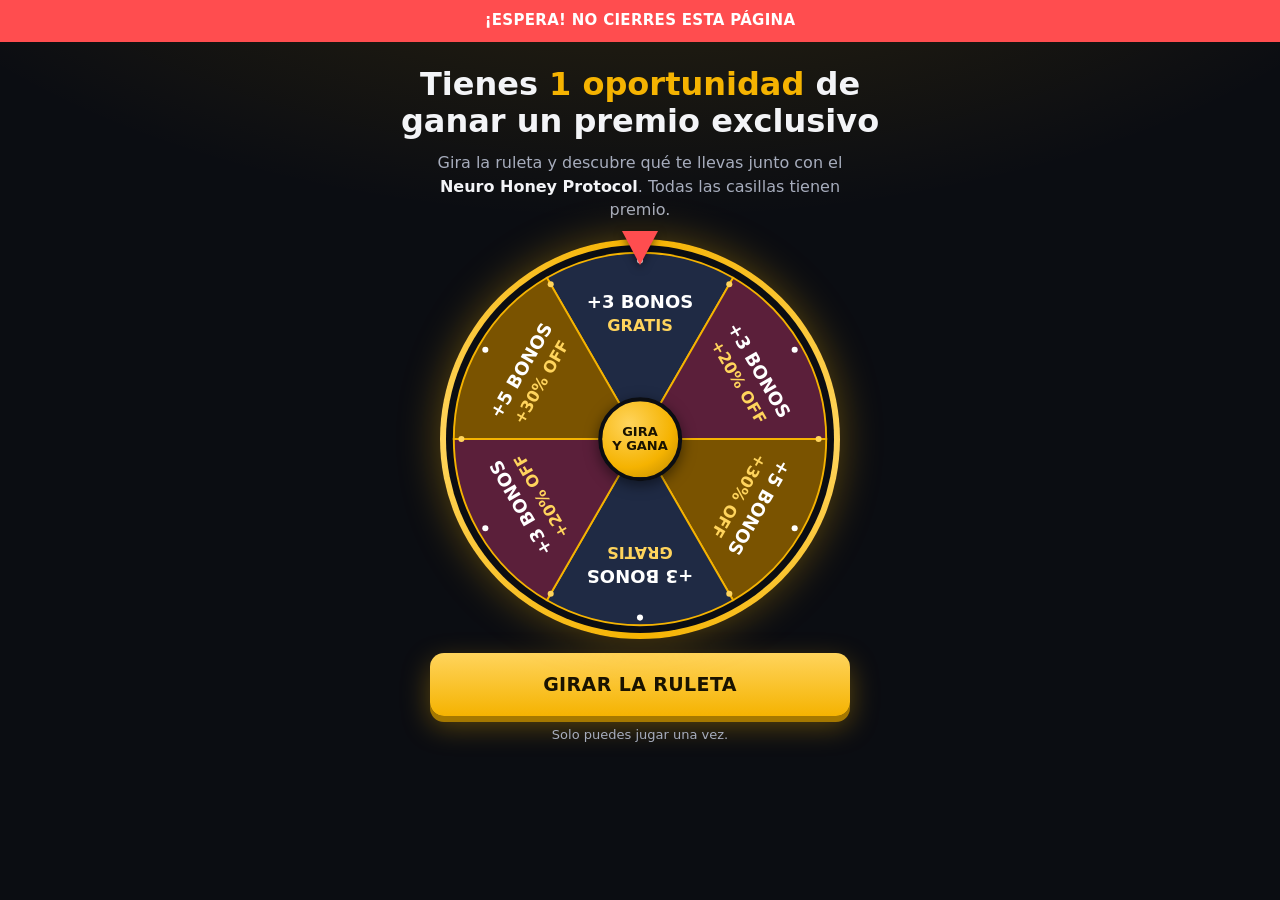
==== funil-raspadinha/index.html @ 25ca3801 "Adiciona página de back redirect com roleta e raspadinha Página única (roleta ou raspadinha, configu" ====
<!doctype html>
<html lang="es">
<head>
<meta charset="utf-8">
<meta name="viewport" content="width=device-width, initial-scale=1, viewport-fit=cover">
<meta name="robots" content="noindex, nofollow">
<title>¡Espera! Tienes un premio</title>
<!-- Cole aqui o script da Utmify (UTMs) e o pixel, se ainda não estiver usando o campo pixelId abaixo -->
<style>
  :root {
    --bg: #0b0d12;
    --bg-2: #131722;
    --card: #171c29;
    --borda: #262d3f;
    --texto: #f3f4f7;
    --texto-2: #a7adbd;
    --ouro: #f5b301;
    --ouro-2: #ffd45c;
    --verde: #18c964;
    --verde-2: #0fa851;
    --vermelho: #ff4d4f;
  }
  * { box-sizing: border-box; margin: 0; padding: 0; }
  html, body { background: var(--bg); color: var(--texto); }
  body {
    font-family: system-ui, -apple-system, "Segoe UI", Roboto, Helvetica, Arial, sans-serif;
    line-height: 1.45;
    min-height: 100vh;
    background:
      radial-gradient(1200px 600px at 50% -200px, rgba(245, 179, 1, .18), transparent 70%),
      var(--bg);
    -webkit-font-smoothing: antialiased;
  }
  .faixa {
    background: var(--vermelho);
    color: #fff;
    text-align: center;
    font-weight: 800;
    font-size: 15px;
    letter-spacing: .02em;
    padding: 10px 16px;
    text-transform: uppercase;
  }
  main { max-width: 520px; margin: 0 auto; padding: 24px 16px 48px; }
  h1 {
    font-size: clamp(24px, 6.4vw, 32px);
    line-height: 1.15;
    text-align: center;
    font-weight: 900;
  }
  h1 .destaque { color: var(--ouro); }
  .sub { color: var(--texto-2); text-align: center; margin: 12px auto 0; max-width: 420px; font-size: 16px; }
  .sub strong { color: var(--texto); }

  /* ---------- Roleta ---------- */
  .roleta-wrap { position: relative; width: min(100%, 380px); margin: 28px auto 0; aspect-ratio: 1; }
  .roleta-wrap::before {
    content: ""; position: absolute; inset: -10px; border-radius: 50%;
    background: conic-gradient(from 0deg, var(--ouro), var(--ouro-2), var(--ouro), var(--ouro-2), var(--ouro));
    box-shadow: 0 0 40px rgba(245, 179, 1, .35);
  }
  .roleta-wrap::after {
    content: ""; position: absolute; inset: -4px; border-radius: 50%; background: var(--bg);
  }
  #roleta {
    position: relative; z-index: 1; width: 100%; height: 100%; display: block;
    transform: rotate(0deg);
    transition: transform 5.2s cubic-bezier(.12, .7, .08, 1);
  }
  .ponteiro {
    position: absolute; z-index: 3; left: 50%; top: -18px; transform: translateX(-50%);
    width: 0; height: 0;
    border-left: 18px solid transparent; border-right: 18px solid transparent;
    border-top: 34px solid var(--vermelho);
    filter: drop-shadow(0 3px 4px rgba(0,0,0,.5));
  }
  .centro {
    position: absolute; z-index: 2; left: 50%; top: 50%; transform: translate(-50%, -50%);
    width: 22%; aspect-ratio: 1; border-radius: 50%;
    background: radial-gradient(circle at 35% 30%, var(--ouro-2), var(--ouro) 60%, #b98400);
    border: 4px solid var(--bg);
    display: grid; place-items: center;
    font-weight: 900; font-size: 13px; color: #1a1300; text-align: center; line-height: 1.05;
    box-shadow: 0 4px 14px rgba(0,0,0,.5);
  }

  /* ---------- Raspadinha ---------- */
  .raspa-wrap {
    position: relative; margin: 28px auto 0; width: min(100%, 420px); aspect-ratio: 16 / 10;
    border-radius: 18px; overflow: hidden;
    border: 3px dashed var(--ouro);
    background: var(--card);
    box-shadow: 0 10px 40px rgba(0,0,0,.45);
  }
  .raspa-premio {
    position: absolute; inset: 0; display: flex; flex-direction: column; align-items: center; justify-content: center;
    text-align: center; padding: 16px;
    background: radial-gradient(circle at 50% 40%, rgba(245,179,1,.22), transparent 70%), var(--card);
  }
  .raspa-premio .mini { color: var(--texto-2); font-size: 13px; text-transform: uppercase; letter-spacing: .12em; font-weight: 700; }
  .raspa-premio .grande { color: var(--ouro); font-size: clamp(26px, 8vw, 38px); font-weight: 900; line-height: 1.1; margin-top: 6px; }
  .raspa-premio .linha2 { font-size: 15px; margin-top: 6px; color: var(--texto); font-weight: 600; }
  #raspa-canvas { position: absolute; inset: 0; width: 100%; height: 100%; touch-action: none; cursor: grab; transition: opacity .6s ease; }
  #raspa-canvas.sumir { opacity: 0; pointer-events: none; }
  .dica { text-align: center; color: var(--texto-2); font-size: 14px; margin-top: 12px; }
  .link-revelar {
    display: block; margin: 8px auto 0; background: none; border: 0; color: var(--ouro); font: inherit;
    font-size: 14px; text-decoration: underline; cursor: pointer; padding: 6px;
  }

  /* ---------- Botões ---------- */
  .btn {
    display: block; width: 100%; max-width: 420px; margin: 24px auto 0;
    border: 0; border-radius: 14px; cursor: pointer;
    padding: 18px 20px; font: inherit; font-size: 19px; font-weight: 900; letter-spacing: .02em;
    text-transform: uppercase; text-align: center; text-decoration: none;
    color: #fff; background: linear-gradient(180deg, var(--verde), var(--verde-2));
    box-shadow: 0 6px 0 #0a7a3a, 0 10px 28px rgba(24, 201, 100, .35);
    transition: transform .08s ease, box-shadow .08s ease, filter .2s;
  }
  .btn:active { transform: translateY(4px); box-shadow: 0 2px 0 #0a7a3a, 0 6px 16px rgba(24, 201, 100, .3); }
  .btn:disabled { filter: grayscale(.6) brightness(.8); cursor: default; }
  .btn.pulsar { animation: pulsar 1.6s ease-in-out infinite; }
  .btn.ouro { color: #1a1300; background: linear-gradient(180deg, var(--ouro-2), var(--ouro)); box-shadow: 0 6px 0 #a57800, 0 10px 28px rgba(245, 179, 1, .35); }
  .btn.ouro:active { box-shadow: 0 2px 0 #a57800, 0 6px 16px rgba(245, 179, 1, .3); }
  @keyframes pulsar { 0%, 100% { transform: scale(1); } 50% { transform: scale(1.035); } }
  .uma-vez { text-align: center; color: var(--texto-2); font-size: 13px; margin-top: 10px; }

  /* ---------- Resultado ---------- */
  #resultado { display: none; margin-top: 28px; }
  #resultado.mostrar { display: block; animation: subir .5s ease both; }
  @keyframes subir { from { opacity: 0; transform: translateY(16px); } to { opacity: 1; transform: none; } }
  .card {
    background: var(--card); border: 1px solid var(--borda); border-radius: 18px; padding: 22px 18px;
    box-shadow: 0 10px 40px rgba(0,0,0,.4);
  }
  .card.ganhou { border: 2px solid var(--ouro); }
  .parabens { text-align: center; color: var(--ouro); font-weight: 900; font-size: 14px; letter-spacing: .14em; text-transform: uppercase; }
  .premio-titulo { text-align: center; font-size: clamp(24px, 7vw, 30px); font-weight: 900; line-height: 1.15; margin-top: 6px; }
  .premio-desc { text-align: center; color: var(--texto-2); margin-top: 8px; font-size: 15px; }
  .lista { list-style: none; margin-top: 18px; display: grid; gap: 10px; }
  .lista li {
    display: flex; gap: 10px; align-items: flex-start;
    background: var(--bg-2); border: 1px solid var(--borda); border-radius: 12px; padding: 12px;
    font-size: 15px; font-weight: 600;
  }
  .lista li .ic {
    flex: none; width: 22px; height: 22px; border-radius: 50%; background: var(--verde);
    display: grid; place-items: center; color: #fff; font-size: 13px; font-weight: 900; margin-top: 1px;
  }
  .lista li .tag { margin-left: auto; flex: none; color: var(--ouro); font-size: 12px; font-weight: 800; text-transform: uppercase; align-self: center; }
  .preco { text-align: center; margin-top: 20px; }
  .preco .de { color: var(--texto-2); text-decoration: line-through; font-size: 17px; }
  .preco .rotulo { color: var(--texto-2); font-size: 14px; text-transform: uppercase; letter-spacing: .08em; font-weight: 700; }
  .preco .por { font-size: clamp(34px, 10vw, 44px); font-weight: 900; color: var(--verde); line-height: 1.1; }
  .timer {
    margin-top: 18px; text-align: center; background: rgba(255, 77, 79, .1); border: 1px solid rgba(255, 77, 79, .4);
    border-radius: 12px; padding: 10px; font-size: 14px; color: #ffd0d0;
  }
  .timer strong { font-size: 22px; color: #fff; font-variant-numeric: tabular-nums; display: block; letter-spacing: .04em; }
  .selos { display: flex; justify-content: center; flex-wrap: wrap; gap: 6px 14px; margin-top: 14px; color: var(--texto-2); font-size: 12.5px; }
  .selos span::before { content: "✓ "; color: var(--verde); font-weight: 900; }
  .expirou .parabens { color: var(--texto-2); }

  #confete { position: fixed; inset: 0; width: 100%; height: 100%; pointer-events: none; z-index: 50; }
  .esconder { display: none !important; }

  @media (prefers-reduced-motion: reduce) {
    #roleta { transition-duration: 1.2s; }
    .btn.pulsar { animation: none; }
  }
</style>
</head>
<body>

<div class="faixa" id="faixa"></div>

<main>
  <section id="jogo">
    <h1 id="titulo"></h1>
    <p class="sub" id="subtitulo"></p>

    <!-- Roleta -->
    <div id="area-roleta" class="esconder">
      <div class="roleta-wrap">
        <div class="ponteiro" aria-hidden="true"></div>
        <svg id="roleta" viewBox="0 0 400 400" role="img" aria-label="Ruleta de premios"></svg>
        <div class="centro" id="centro"></div>
      </div>
      <button class="btn ouro pulsar" id="btn-girar" type="button"></button>
    </div>

    <!-- Raspadinha -->
    <div id="area-raspa" class="esconder">
      <div class="raspa-wrap" id="raspa-wrap">
        <div class="raspa-premio" aria-live="polite">
          <span class="mini" id="raspa-mini"></span>
          <span class="grande" id="raspa-grande"></span>
          <span class="linha2" id="raspa-linha2"></span>
        </div>
        <canvas id="raspa-canvas" aria-label="Tarjeta para raspar"></canvas>
      </div>
      <p class="dica" id="raspa-dica"></p>
      <button class="link-revelar" id="btn-revelar" type="button"></button>
    </div>

    <p class="uma-vez" id="uma-vez"></p>
  </section>

  <section id="resultado" aria-live="polite"></section>
</main>

<canvas id="confete" class="esconder" aria-hidden="true"></canvas>

<script>
/* =====================================================================
   CONFIGURAÇÃO — edite só esta parte
   ===================================================================== */
const CONFIG = {
  // "roleta" ou "raspadinha". Dá pra trocar pela URL também: ?modo=raspadinha
  modo: "roleta",

  produto: "Neuro Honey Protocol",
  garantiaDias: 7,

  // Por quantos minutos o prêmio fica reservado depois de ganhar.
  // Quando o tempo acaba, o botão passa a levar para o checkout normal (checkoutPadrao).
  minutosReserva: 10,

  // Checkout normal da oferta (sem prêmio)
  checkoutPadrao: "https://pay.kashpay.com.br/SEU-CHECKOUT-NORMAL",

  // Pixel da Meta (opcional). Deixe "" se o pixel já estiver no <head>.
  pixelId: "",

  // Prêmios. TODOS que aparecem na roleta precisam ser prêmios de verdade, com checkout próprio.
  // "peso" = chance relativa. Ex.: pesos 70/25/5 → 70%, 25% e 5% de chance.
  premios: [
    {
      id: "bonos",
      rotulo: ["+3 BONOS", "GRATIS"],          // texto na fatia da roleta (2 linhas)
      titulo: "3 Bonos extra por el mismo precio",
      descricao: "Te llevas el protocolo completo + 3 materiales exclusivos que no están en la oferta normal.",
      bonus: [
        "Bono 1: Guía de Recetas Neuro-Nutritivas",
        "Bono 2: Audio de Relajación Profunda",
        "Bono 3: Plan Diario de 21 Días",
      ],
      precoDe: "",                              // vazio = mesmo preço (sem riscado)
      precoPor: "US$ 37",
      checkout: "https://pay.kashpay.com.br/SEU-CHECKOUT-BONUS",
      peso: 70,
      cor: "#1f2a44",
    },
    {
      id: "bonos-desc",
      rotulo: ["+3 BONOS", "+20% OFF"],
      titulo: "3 Bonos extra + 20% de descuento",
      descricao: "El protocolo completo + 3 materiales exclusivos, y además pagas menos.",
      bonus: [
        "Bono 1: Guía de Recetas Neuro-Nutritivas",
        "Bono 2: Audio de Relajación Profunda",
        "Bono 3: Plan Diario de 21 Días",
      ],
      precoDe: "US$ 37",
      precoPor: "US$ 29,60",
      checkout: "https://pay.kashpay.com.br/SEU-CHECKOUT-BONUS-20OFF",
      peso: 25,
      cor: "#5b1f3a",
    },
    {
      id: "vip",
      rotulo: ["+5 BONOS", "+30% OFF"],
      titulo: "5 Bonos extra + 30% de descuento",
      descricao: "El premio mayor: el protocolo completo, 5 materiales exclusivos y el mejor precio.",
      bonus: [
        "Bono 1: Guía de Recetas Neuro-Nutritivas",
        "Bono 2: Audio de Relajación Profunda",
        "Bono 3: Plan Diario de 21 Días",
        "Bono 4: Checklist de Hábitos Matutinos",
        "Bono 5: Acceso a Actualizaciones de por Vida",
      ],
      precoDe: "US$ 37",
      precoPor: "US$ 25,90",
      checkout: "https://pay.kashpay.com.br/SEU-CHECKOUT-VIP",
      peso: 5,
      cor: "#7a5300",
    },
  ],

  // Textos da página (espanhol). Use {produto} para inserir o nome do produto.
  textos: {
    faixa: "¡Espera! No cierres esta página",
    titulo: 'Tienes <span class="destaque">1 oportunidad</span> de ganar un premio exclusivo',
    subRoleta: "Gira la ruleta y descubre qué te llevas junto con el <strong>{produto}</strong>. Todas las casillas tienen premio.",
    subRaspa: "Raspa la tarjeta y descubre qué te llevas junto con el <strong>{produto}</strong>. Todas las tarjetas tienen premio.",
    centroRoleta: "GIRA<br>Y GANA",
    btnGirar: "Girar la ruleta",
    btnGirando: "Girando…",
    raspaDica: "👆 Raspa la tarjeta con el dedo",
    raspaRevelar: "Prefiero revelar sin raspar",
    raspaMini: "Ganaste",
    umaVez: "Solo puedes jugar una vez.",
    parabens: "¡Felicidades! Ganaste",
    rotuloMesmoPreco: "Por el mismo precio",
    rotuloPor: "Hoy por solo",
    timer: "Tu premio está reservado por",
    cta: "Quiero mi premio ahora",
    selos: ["Pago 100% seguro", "Acceso inmediato por email", "Garantía de {garantia} días"],
    tagBonus: "Gratis",
    expirouTitulo: "Tu premio expiró",
    expirouDesc: "Pero todavía puedes acceder al {produto} con el precio normal.",
    expirouCta: "Ver la oferta",
  },
};

/* =====================================================================
   Daqui pra baixo não precisa mexer
   ===================================================================== */
(function () {
  "use strict";

  const T = CONFIG.textos;
  const fill = (s) => String(s)
    .replaceAll("{produto}", CONFIG.produto)
    .replaceAll("{garantia}", CONFIG.garantiaDias);
  const $ = (id) => document.getElementById(id);
  const params = new URLSearchParams(location.search);
  const modo = (params.get("modo") || CONFIG.modo) === "raspadinha" ? "raspadinha" : "roleta";
  const premios = CONFIG.premios.filter((p) => p.peso > 0);
  const CHAVE = "premio_v1_" + CONFIG.produto.toLowerCase().replace(/[^a-z0-9]+/g, "-");

  // ---------- Armazenamento (o prêmio fica salvo e não muda se a pessoa recarregar) ----------
  const store = {
    get() { try { return JSON.parse(localStorage.getItem(CHAVE)); } catch (e) { return null; } },
    set(v) { try { localStorage.setItem(CHAVE, JSON.stringify(v)); } catch (e) {} },
    clear() { try { localStorage.removeItem(CHAVE); } catch (e) {} },
  };
  if (params.get("reset") === "1") store.clear();

  // ---------- Repassa UTMs e parâmetros de rastreio para o checkout ----------
  function comParams(url) {
    try {
      const u = new URL(url);
      params.forEach((v, k) => {
        if (k === "modo" || k === "reset") return;
        if (!u.searchParams.has(k)) u.searchParams.set(k, v);
      });
      return u.toString();
    } catch (e) { return url; }
  }

  // ---------- Pixel ----------
  function track(evento, dados) {
    if (typeof window.fbq === "function") window.fbq("trackCustom", evento, dados || {});
  }
  if (CONFIG.pixelId) {
    !function (f, b, e, v, n, t, s) { if (f.fbq) return; n = f.fbq = function () { n.callMethod ? n.callMethod.apply(n, arguments) : n.queue.push(arguments); };
      if (!f._fbq) f._fbq = n; n.push = n; n.loaded = !0; n.version = "2.0"; n.queue = []; t = b.createElement(e); t.async = !0;
      t.src = v; s = b.getElementsByTagName(e)[0]; s.parentNode.insertBefore(t, s); }(window, document, "script", "https://connect.facebook.net/en_US/fbevents.js");
    fbq("init", CONFIG.pixelId);
    fbq("track", "PageView");
  }

  // ---------- Sorteio ponderado ----------
  function sortear() {
    const total = premios.reduce((s, p) => s + p.peso, 0);
    let r = Math.random() * total;
    for (const p of premios) { r -= p.peso; if (r < 0) return p; }
    return premios[premios.length - 1];
  }

  // ---------- Textos fixos ----------
  $("faixa").textContent = fill(T.faixa);
  $("titulo").innerHTML = fill(T.titulo);
  $("subtitulo").innerHTML = fill(modo === "roleta" ? T.subRoleta : T.subRaspa);
  $("uma-vez").textContent = fill(T.umaVez);

  // Já jogou antes? Mostra o resultado direto.
  const salvo = store.get();
  const premioSalvo = salvo && CONFIG.premios.find((p) => p.id === salvo.id);
  if (premioSalvo) {
    $("jogo").classList.add("esconder");
    mostrarResultado(premioSalvo, salvo.expira, false);
    return;
  }

  if (modo === "roleta") iniciarRoleta(); else iniciarRaspadinha();

  /* ================= ROLETA ================= */
  function iniciarRoleta() {
    $("area-roleta").classList.remove("esconder");
    $("centro").innerHTML = fill(T.centroRoleta);
    const btn = $("btn-girar");
    btn.textContent = fill(T.btnGirar);

    // Repete os prêmios até ter pelo menos 6 fatias
    const fatias = [];
    const n = premios.length * Math.ceil(6 / premios.length);
    for (let i = 0; i < n; i++) fatias.push(premios[i % premios.length]);

    const svg = $("roleta");
    const NS = "http://www.w3.org/2000/svg";
    const C = 200, R = 196, a = 360 / n;
    const ponto = (ang, r) => {
      const rad = (ang * Math.PI) / 180;
      return [C + r * Math.sin(rad), C - r * Math.cos(rad)];
    };
    fatias.forEach((p, i) => {
      const ini = i * a - a / 2, fim = i * a + a / 2;
      const [x1, y1] = ponto(ini, R), [x2, y2] = ponto(fim, R);
      const path = document.createElementNS(NS, "path");
      path.setAttribute("d", `M${C},${C} L${x1},${y1} A${R},${R} 0 ${a > 180 ? 1 : 0} 1 ${x2},${y2} Z`);
      path.setAttribute("fill", p.cor || (i % 2 ? "#1f2a44" : "#2a3656"));
      path.setAttribute("stroke", "#f5b301");
      path.setAttribute("stroke-width", "2");
      svg.appendChild(path);

      const g = document.createElementNS(NS, "g");
      g.setAttribute("transform", `rotate(${i * a} ${C} ${C})`);
      const linhas = Array.isArray(p.rotulo) ? p.rotulo : [p.rotulo];
      linhas.forEach((txt, j) => {
        const t = document.createElementNS(NS, "text");
        t.setAttribute("x", C);
        t.setAttribute("y", 62 + j * 24);
        t.setAttribute("text-anchor", "middle");
        t.setAttribute("fill", j === 0 ? "#ffffff" : "#ffd45c");
        t.setAttribute("font-size", j === 0 ? "19" : "17");
        t.setAttribute("font-weight", "900");
        t.setAttribute("font-family", "system-ui, -apple-system, Segoe UI, Roboto, Arial, sans-serif");
        t.textContent = txt;
        g.appendChild(t);
      });
      svg.appendChild(g);
    });
    // Bolinhas na borda
    for (let i = 0; i < n * 2; i++) {
      const [cx, cy] = ponto(i * (a / 2), R - 8);
      const c = document.createElementNS(NS, "circle");
      c.setAttribute("cx", cx); c.setAttribute("cy", cy); c.setAttribute("r", 3.2);
      c.setAttribute("fill", i % 2 ? "#ffd45c" : "#ffffff");
      svg.appendChild(c);
    }

    btn.addEventListener("click", () => {
      btn.disabled = true;
      btn.classList.remove("pulsar");
      btn.textContent = fill(T.btnGirando);

      const premio = sortear();
      const indices = fatias.map((p, i) => (p === premio ? i : -1)).filter((i) => i >= 0);
      const alvo = indices[Math.floor(Math.random() * indices.length)];
      const jitter = (Math.random() - 0.5) * a * 0.6;
      const voltas = 6 * 360;
      const rotacao = voltas + ((360 - (alvo * a + jitter)) % 360 + 360) % 360;

      const expira = Date.now() + CONFIG.minutosReserva * 60 * 1000;
      store.set({ id: premio.id, expira });
      track("JogouRoleta", { premio: premio.id });

      svg.style.transform = `rotate(${rotacao}deg)`;
      let feito = false;
      const fim = () => {
        if (feito) return; feito = true;
        setTimeout(() => mostrarResultado(premio, expira, true), 350);
      };
      svg.addEventListener("transitionend", fim, { once: true });
      setTimeout(fim, 6000); // segurança caso o transitionend não dispare
    });
  }

  /* ================= RASPADINHA ================= */
  function iniciarRaspadinha() {
    $("area-raspa").classList.remove("esconder");
    $("raspa-dica").textContent = fill(T.raspaDica);
    $("btn-revelar").textContent = fill(T.raspaRevelar);

    const premio = sortear();
    const linhas = Array.isArray(premio.rotulo) ? premio.rotulo : [premio.rotulo];
    $("raspa-mini").textContent = fill(T.raspaMini);
    $("raspa-grande").textContent = linhas[0] || "";
    $("raspa-linha2").textContent = linhas.slice(1).join(" · ");

    const canvas = $("raspa-canvas");
    const ctx = canvas.getContext("2d", { willReadFrequently: true });
    let revelado = false, movimentos = 0, ultimo = null, comecou = false;
    const expira = () => Date.now() + CONFIG.minutosReserva * 60 * 1000;

    function pintar() {
      const r = canvas.getBoundingClientRect();
      const dpr = Math.min(window.devicePixelRatio || 1, 2);
      canvas.width = Math.round(r.width * dpr);
      canvas.height = Math.round(r.height * dpr);
      ctx.setTransform(dpr, 0, 0, dpr, 0, 0);
      const g = ctx.createLinearGradient(0, 0, r.width, r.height);
      g.addColorStop(0, "#b8bcc6"); g.addColorStop(.35, "#eef0f4"); g.addColorStop(.6, "#a9aeb9"); g.addColorStop(1, "#dfe2e8");
      ctx.globalCompositeOperation = "source-over";
      ctx.fillStyle = g;
      ctx.fillRect(0, 0, r.width, r.height);
      // padrão de pontinhos
      ctx.fillStyle = "rgba(0,0,0,.06)";
      for (let y = 8; y < r.height; y += 14) for (let x = (y / 14) % 2 ? 8 : 15; x < r.width; x += 14) {
        ctx.beginPath(); ctx.arc(x, y, 1.6, 0, Math.PI * 2); ctx.fill();
      }
      ctx.fillStyle = "#4a4f5c";
      ctx.textAlign = "center"; ctx.textBaseline = "middle";
      ctx.font = `900 ${Math.max(20, r.width * 0.075)}px system-ui, -apple-system, Segoe UI, Roboto, Arial, sans-serif`;
      ctx.fillText("RASPA AQUÍ", r.width / 2, r.height / 2 - 10);
      ctx.font = `700 ${Math.max(13, r.width * 0.038)}px system-ui, -apple-system, Segoe UI, Roboto, Arial, sans-serif`;
      ctx.fillText("y descubre tu premio", r.width / 2, r.height / 2 + 22);
    }
    pintar();

    function raspar(x, y) {
      ctx.globalCompositeOperation = "destination-out";
      ctx.lineWidth = 46; ctx.lineCap = "round"; ctx.lineJoin = "round";
      ctx.beginPath();
      if (ultimo) ctx.moveTo(ultimo.x, ultimo.y); else ctx.moveTo(x - 0.1, y - 0.1);
      ctx.lineTo(x, y);
      ctx.stroke();
      ultimo = { x, y };
      if (++movimentos % 8 === 0) checar();
    }
    function checar() {
      const { width, height } = canvas;
      const dados = ctx.getImageData(0, 0, width, height).data;
      let limpos = 0, total = 0;
      for (let i = 3; i < dados.length; i += 4 * 24) { total++; if (dados[i] === 0) limpos++; }
      if (limpos / total > 0.45) revelar();
    }
    function revelar() {
      if (revelado) return;
      revelado = true;
      canvas.classList.add("sumir");
      $("btn-revelar").classList.add("esconder");
      const exp = expira();
      store.set({ id: premio.id, expira: exp });
      track("RaspouRaspadinha", { premio: premio.id });
      setTimeout(() => mostrarResultado(premio, exp, true), 650);
    }
    const pos = (e) => { const r = canvas.getBoundingClientRect(); return { x: e.clientX - r.left, y: e.clientY - r.top }; };
    canvas.addEventListener("pointerdown", (e) => {
      if (revelado) return;
      canvas.setPointerCapture(e.pointerId);
      comecou = true; ultimo = null;
      const p = pos(e); raspar(p.x, p.y);
    });
    canvas.addEventListener("pointermove", (e) => { if (!comecou || revelado) return; const p = pos(e); raspar(p.x, p.y); });
    const parar = () => { comecou = false; ultimo = null; if (!revelado) checar(); };
    canvas.addEventListener("pointerup", parar);
    canvas.addEventListener("pointercancel", parar);
    $("btn-revelar").addEventListener("click", revelar);
    window.addEventListener("resize", () => { if (!revelado && movimentos === 0) pintar(); });
  }

  /* ================= RESULTADO ================= */
  function mostrarResultado(premio, expira, comemorar) {
    const box = $("resultado");
    const expirou = Date.now() >= expira;
    ["btn-girar", "raspa-dica", "btn-revelar", "uma-vez"].forEach((id) => $(id).classList.add("esconder"));

    if (expirou) {
      box.innerHTML = `
        <div class="card expirou">
          <p class="parabens">${fill(T.expirouTitulo)}</p>
          <p class="premio-desc">${fill(T.expirouDesc)}</p>
          <a class="btn" href="${comParams(CONFIG.checkoutPadrao)}">${fill(T.expirouCta)}</a>
        </div>`;
      box.classList.add("mostrar");
      return;
    }

    const mesmoPreco = !premio.precoDe || premio.precoDe === premio.precoPor;
    const bonus = premio.bonus.map((b) => `
      <li><span class="ic">✓</span><span>${b}</span><span class="tag">${fill(T.tagBonus)}</span></li>`).join("");
    const selos = T.selos.map((s) => `<span>${fill(s)}</span>`).join("");

    box.innerHTML = `
      <div class="card ganhou">
        <p class="parabens">🎉 ${fill(T.parabens)}</p>
        <h2 class="premio-titulo">${premio.titulo}</h2>
        <p class="premio-desc">${premio.descricao}</p>
        <ul class="lista">${bonus}</ul>
        <div class="preco">
          ${mesmoPreco
            ? `<div class="rotulo">${fill(T.rotuloMesmoPreco)}</div>`
            : `<div class="de">${premio.precoDe}</div><div class="rotulo">${fill(T.rotuloPor)}</div>`}
          <div class="por">${premio.precoPor}</div>
        </div>
        <div class="timer">${fill(T.timer)}<strong id="relogio">--:--</strong></div>
        <a class="btn pulsar" id="cta" href="${comParams(premio.checkout)}">${fill(T.cta)}</a>
        <div class="selos">${selos}</div>
      </div>`;
    box.classList.add("mostrar");
    $("cta").addEventListener("click", () => track("ResgatouPremio", { premio: premio.id }));

    const relogio = $("relogio");
    const tick = () => {
      const resta = expira - Date.now();
      if (resta <= 0) { clearInterval(iv); mostrarResultado(premio, expira, false); return; }
      const m = Math.floor(resta / 60000), s = Math.floor((resta % 60000) / 1000);
      relogio.textContent = `${String(m).padStart(2, "0")}:${String(s).padStart(2, "0")}`;
    };
    const iv = setInterval(tick, 1000);
    tick();

    if (comemorar) {
      confete();
      box.scrollIntoView({ behavior: "smooth", block: "start" });
    }
  }

  /* ================= CONFETE ================= */
  function confete() {
    if (window.matchMedia && matchMedia("(prefers-reduced-motion: reduce)").matches) return;
    const cv = $("confete");
    cv.classList.remove("esconder");
    const ctx = cv.getContext("2d");
    const W = cv.width = innerWidth, H = cv.height = innerHeight;
    const cores = ["#f5b301", "#ffd45c", "#18c964", "#ffffff", "#ff4d4f", "#4da3ff"];
    const ps = Array.from({ length: 140 }, () => ({
      x: W / 2 + (Math.random() - .5) * 80, y: H * .35,
      vx: (Math.random() - .5) * 14, vy: -Math.random() * 14 - 4,
      s: Math.random() * 6 + 4, r: Math.random() * 6.28, vr: (Math.random() - .5) * .3,
      c: cores[Math.floor(Math.random() * cores.length)],
    }));
    const ini = performance.now();
    (function frame(t) {
      ctx.clearRect(0, 0, W, H);
      ps.forEach((p) => {
        p.vy += .35; p.vx *= .99; p.x += p.vx; p.y += p.vy; p.r += p.vr;
        ctx.save(); ctx.translate(p.x, p.y); ctx.rotate(p.r);
        ctx.fillStyle = p.c; ctx.fillRect(-p.s / 2, -p.s / 4, p.s, p.s / 2); ctx.restore();
      });
      if (t - ini < 3200) requestAnimationFrame(frame);
      else { ctx.clearRect(0, 0, W, H); cv.classList.add("esconder"); }
    })(ini);
  }
})();
</script>
</body>
</html>
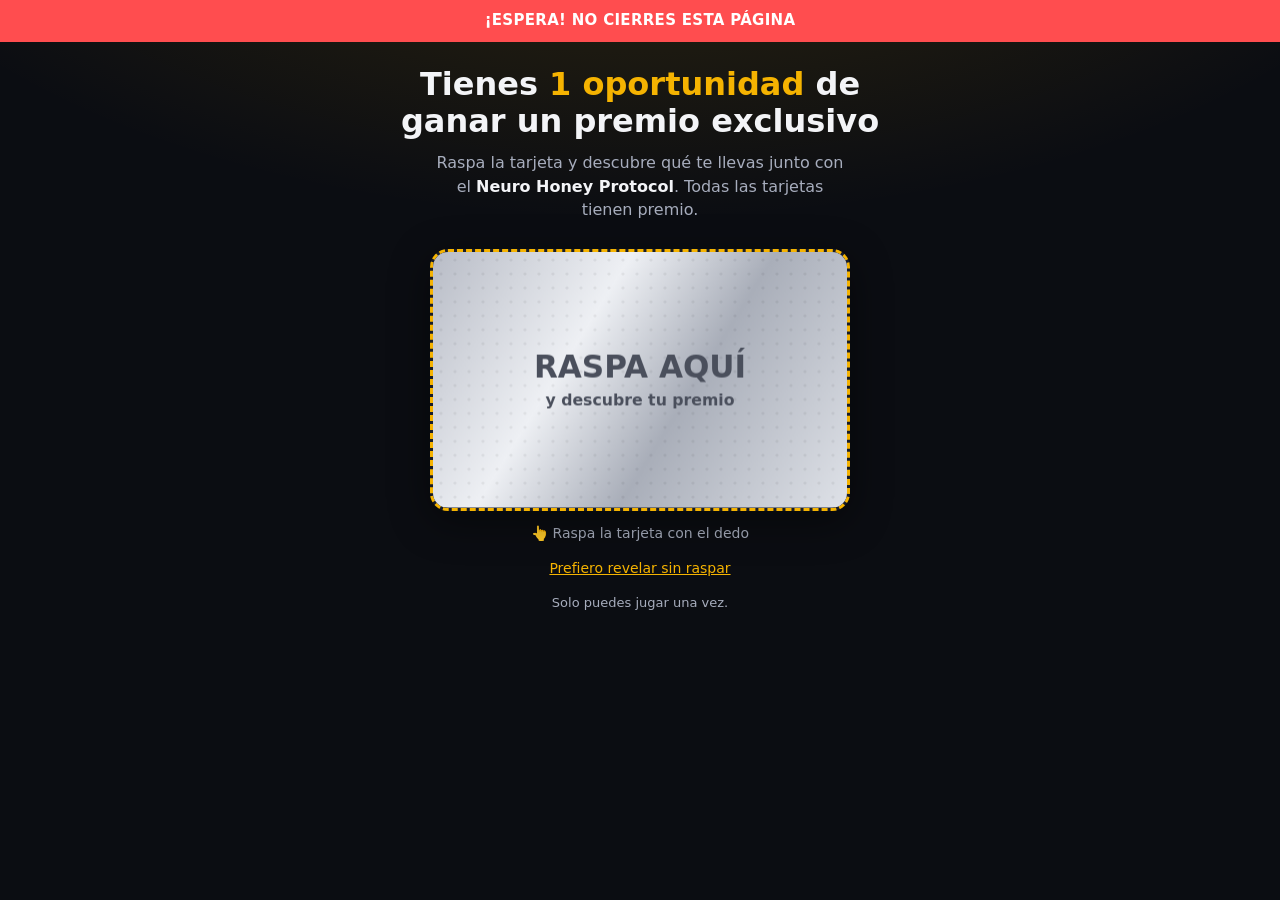
==== commit e143a532: "Deixa a raspadinha como modo padrão Co-Authored-By: Claude Opus 5.5 <noreply@anthropic.com> Claude-S" ====
--- a/funil-raspadinha/index.html
+++ b/funil-raspadinha/index.html
@@ -218,7 +218,7 @@
    ===================================================================== */
 const CONFIG = {
   // "roleta" ou "raspadinha". Dá pra trocar pela URL também: ?modo=raspadinha
-  modo: "roleta",
+  modo: "raspadinha",
 
   produto: "Neuro Honey Protocol",
   garantiaDias: 7,
